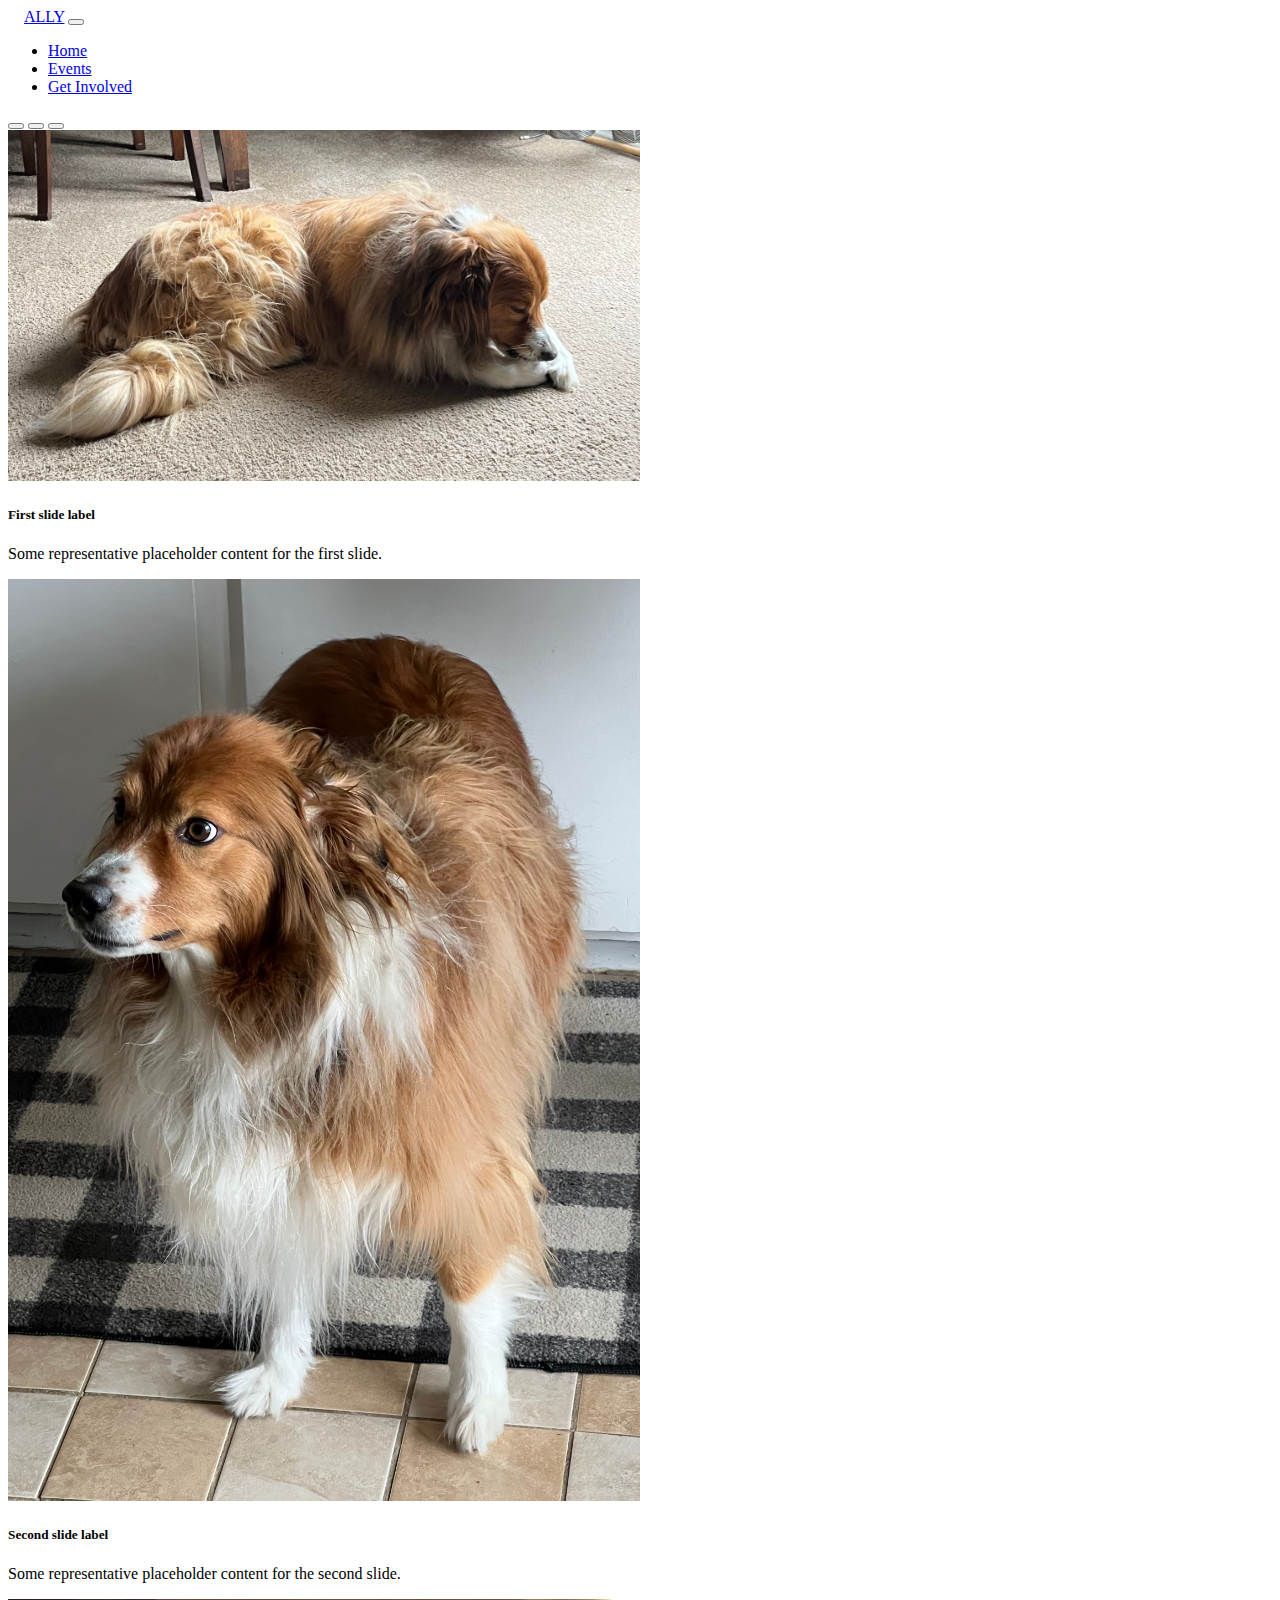
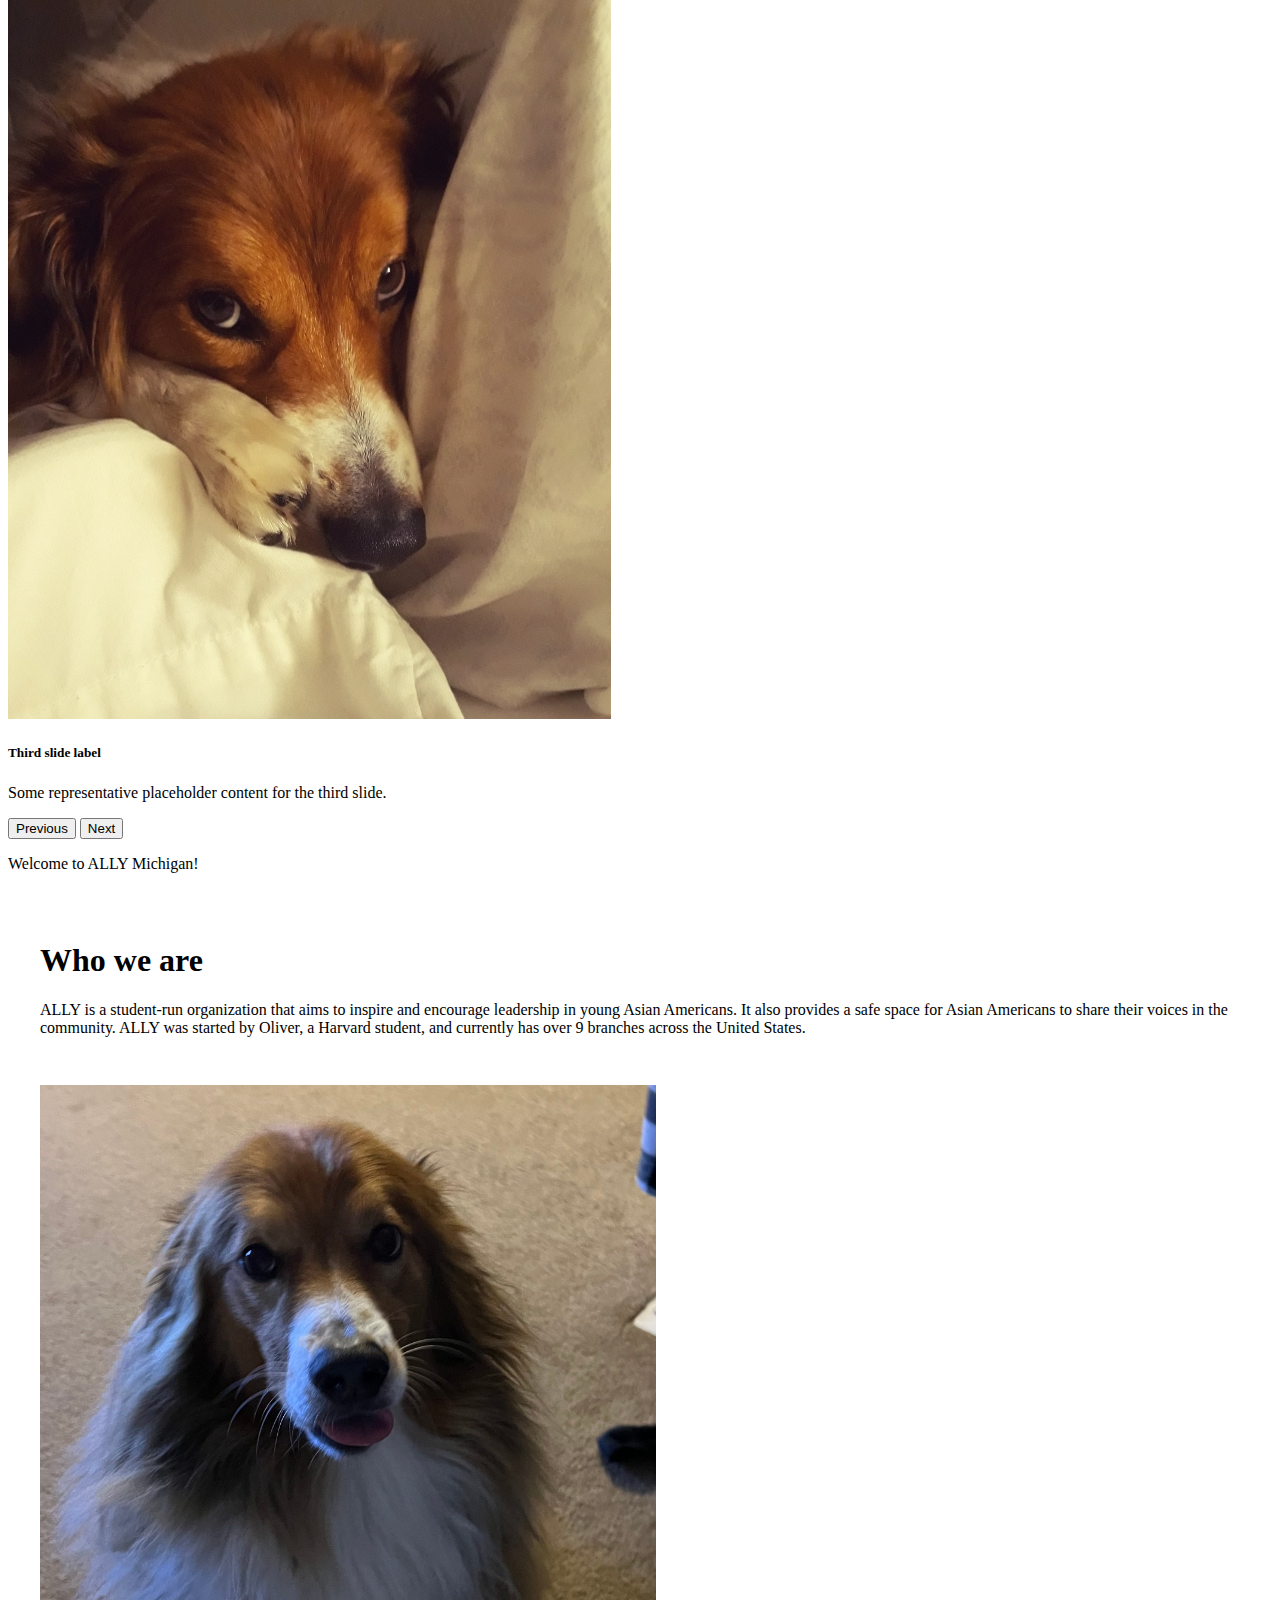
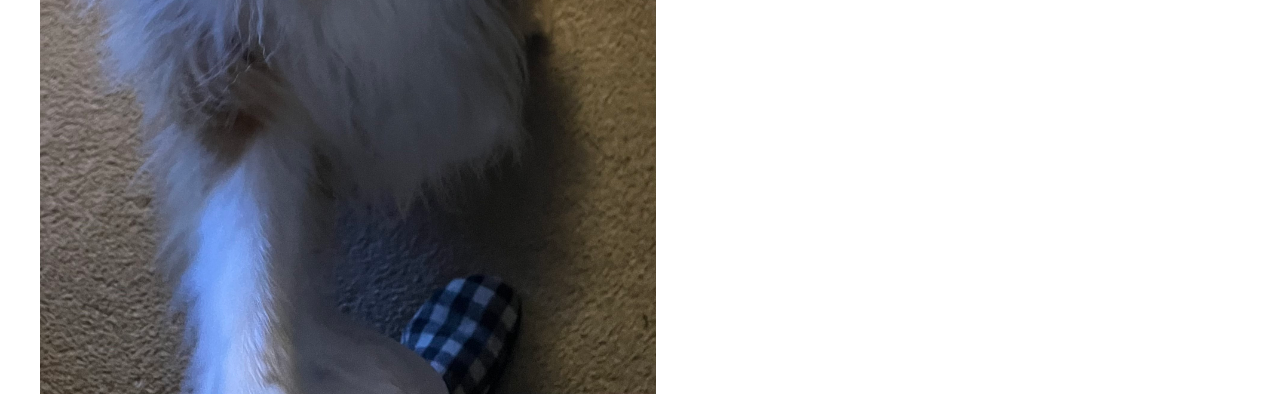
==== index.html @ a62ac3df "Made index template and added dummy pics" ====
<!doctype html>
<html lang="en">
  <head>
    <meta charset="utf-8">
    <meta name="viewport" content="width=device-width, initial-scale=1">
    <title>ALLY Michigan</title>
    <link href="https://cdn.jsdelivr.net/npm/bootstrap@5.3.0-alpha2/dist/css/bootstrap.min.css" rel="stylesheet" integrity="sha384-aFq/bzH65dt+w6FI2ooMVUpc+21e0SRygnTpmBvdBgSdnuTN7QbdgL+OapgHtvPp" crossorigin="anonymous">
    <link rel="stylesheet" type="text/css" href="css/styles.css">
  </head>
  <body>
    <nav class="navbar navbar-expand-lg navbar-dark bg-primary">
        <a class="navbar-brand" href="#">ALLY</a>
        <button class="navbar-toggler" type="button" data-toggle="collapse" data-target="#navbarSupportedContent" aria-controls="navbarSupportedContent" aria-expanded="false" aria-label="Toggle navigation">
          <span class="navbar-toggler-icon"></span>
        </button>
      
        <div class="collapse navbar-collapse" id="navbarSupportedContent">
          <ul class="navbar-nav mr-auto">
            <li class="nav-item active">
              <a class="nav-link" href="index.html">Home</a>
            </li>
            <li class="nav-item">
              <a class="nav-link" href="events.html">Events</a>
            </li>
            <li class="nav-item">
              <a class="nav-link" href="get-involved.html">Get Involved</a>
            </li>
          </ul>
        </div>
      </nav>


      <div id="carouselExampleCaptions" class="carousel slide" data-bs-ride="carousel">
        <div class="carousel-indicators">
          <button type="button" data-bs-target="#carouselExampleCaptions" data-bs-slide-to="0" class="active" aria-current="true" aria-label="Slide 1"></button>
          <button type="button" data-bs-target="#carouselExampleCaptions" data-bs-slide-to="1" aria-label="Slide 2"></button>
          <button type="button" data-bs-target="#carouselExampleCaptions" data-bs-slide-to="2" aria-label="Slide 3"></button>
        </div>
        <div class="carousel-inner bg-dark">
          <div class="carousel-item active text-center">
            <img src="img/homer1.jpg" class="homer" alt="...">
            <div class="carousel-caption d-none d-md-block">
              <h5>First slide label</h5>
              <p>Some representative placeholder content for the first slide.</p>
            </div>
          </div>
          <div class="carousel-item text-center">
            <img src="img/homer2.jpg" class="homer" alt="...">
            <div class="carousel-caption d-none d-md-block">
              <h5>Second slide label</h5>
              <p>Some representative placeholder content for the second slide.</p>
            </div>
          </div>
          <div class="carousel-item text-center">
            <img src="img/homer3.jpg" class="homer" alt="...">
            <div class="carousel-caption d-none d-md-block">
              <h5>Third slide label</h5>
              <p>Some representative placeholder content for the third slide.</p>
            </div>
          </div>
        </div>
        <button class="carousel-control-prev" type="button" data-bs-target="#carouselExampleCaptions" data-bs-slide="prev">
          <span class="carousel-control-prev-icon" aria-hidden="true"></span>
          <span class="visually-hidden">Previous</span>
        </button>
        <button class="carousel-control-next" type="button" data-bs-target="#carouselExampleCaptions" data-bs-slide="next">
          <span class="carousel-control-next-icon" aria-hidden="true"></span>
          <span class="visually-hidden">Next</span>
        </button>
      </div>


      <p class="display-1 text-center">Welcome to ALLY Michigan!</p>
      <div class="row">
        <div class="col">
          <div class="container-fluid">
            <h1>Who we are</h1>
            <p>ALLY is a student-run organization that aims to inspire and encourage leadership in young Asian Americans. It also provides a safe space for Asian Americans to share their voices in the community. ALLY was started by Oliver, a Harvard student, and currently has over 9 branches across the United States.</p>
          </div>
        </div>
        <div class="col container-fluid">
          <img class="homer" src="img/homer4.jpg">
        </div>
      </div>
      
    <script src="https://cdn.jsdelivr.net/npm/bootstrap@5.3.0-alpha2/dist/js/bootstrap.bundle.min.js" integrity="sha384-qKXV1j0HvMUeCBQ+QVp7JcfGl760yU08IQ+GpUo5hlbpg51QRiuqHAJz8+BrxE/N" crossorigin="anonymous"></script>
  </body>
</html>
---- css/styles.css ----
.navbar-brand {
    padding-left: 1rem;
}

.homer {
    max-width: 50%;
    max-height: 25%;
}



.container-fluid {
    padding-left: 2rem;
    padding-top: 2rem;
}
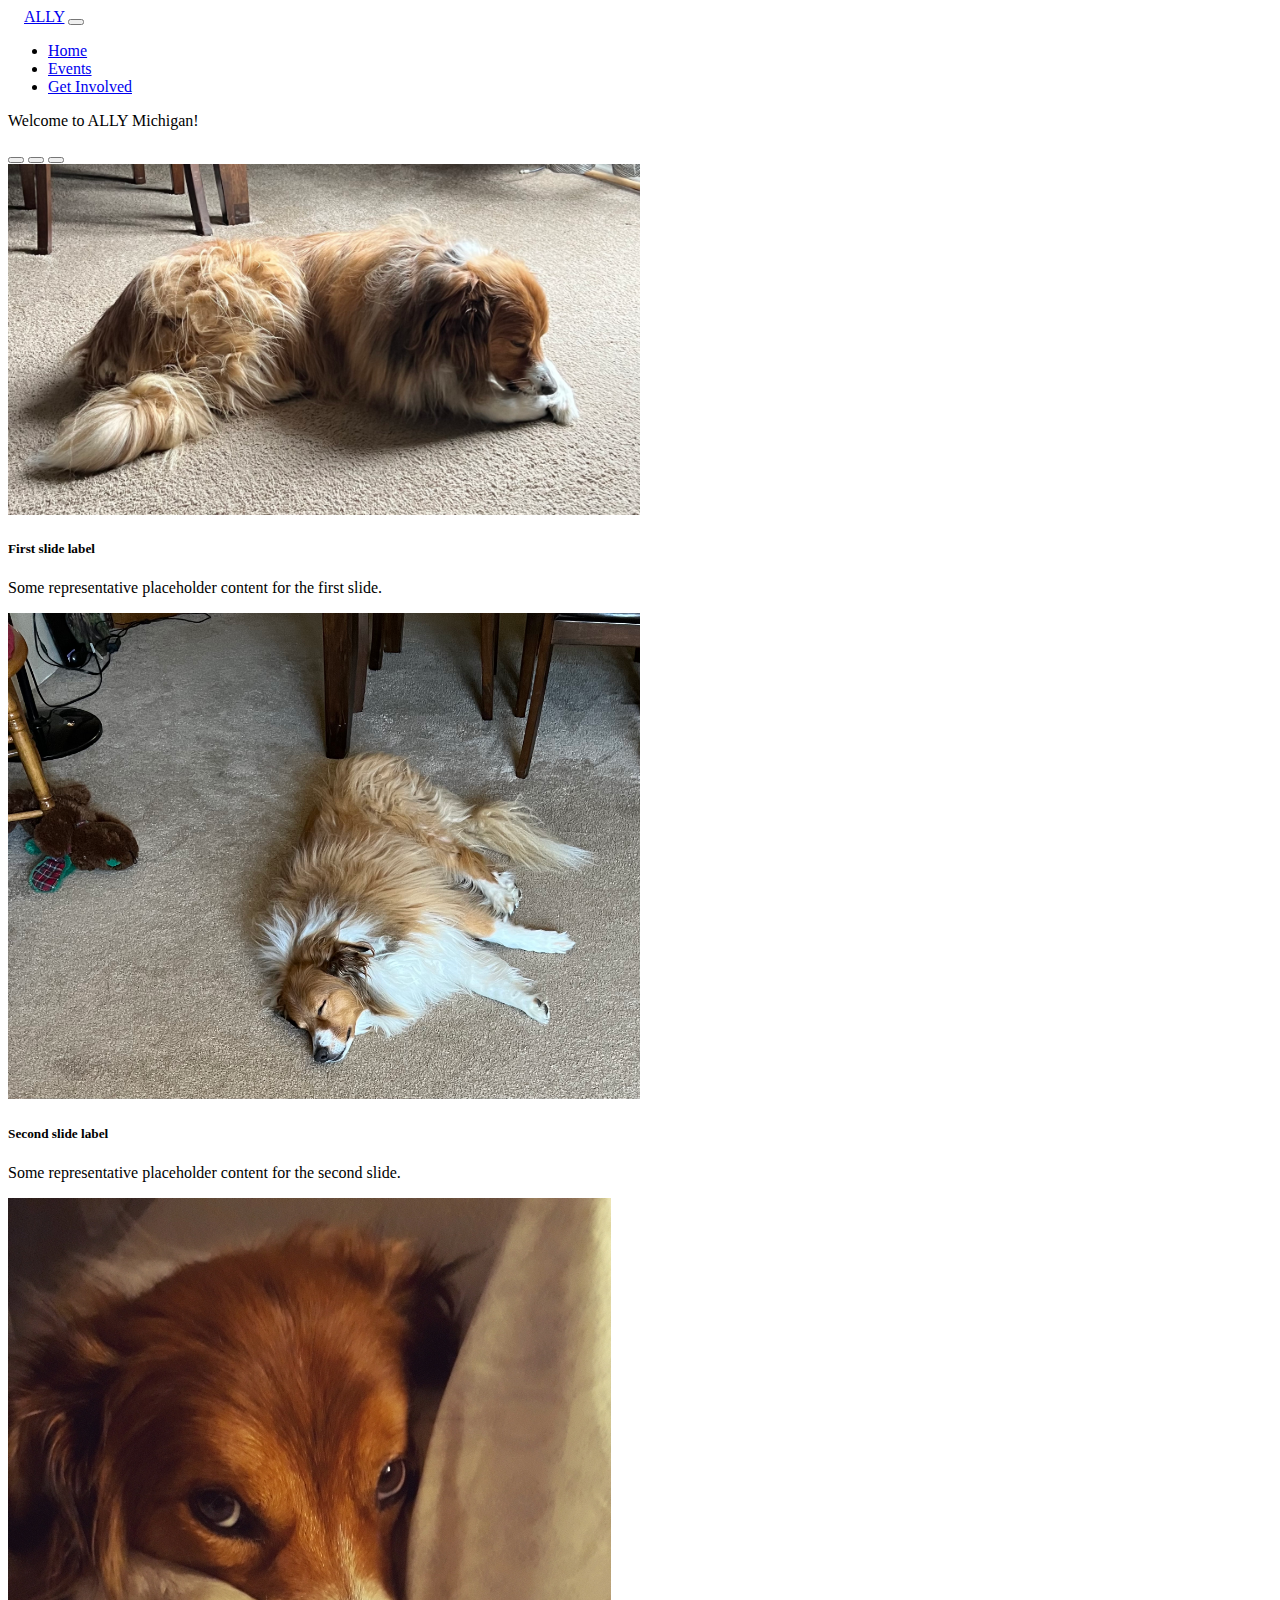
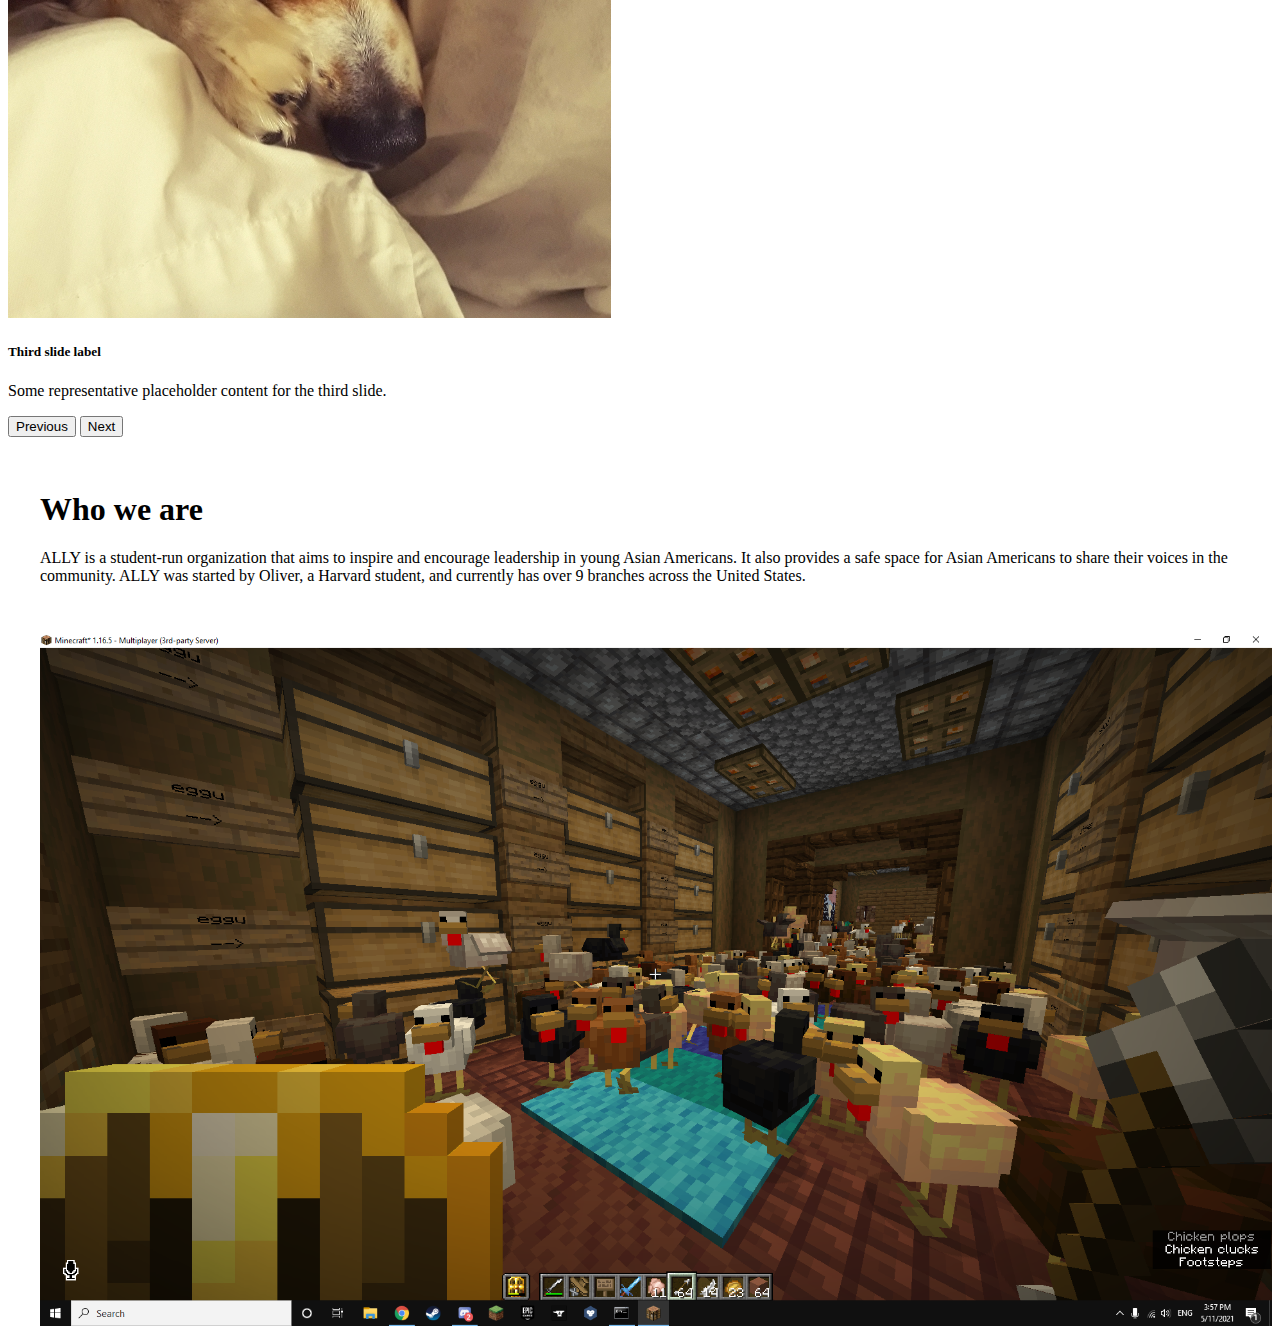
==== commit 37a78683: "Made basic template for getting involved & events" ====
--- a/index.html
+++ b/index.html
@@ -3,7 +3,7 @@
   <head>
     <meta charset="utf-8">
     <meta name="viewport" content="width=device-width, initial-scale=1">
-    <title>ALLY Michigan</title>
+    <title>ALLY Michigan - Home</title>
     <link href="https://cdn.jsdelivr.net/npm/bootstrap@5.3.0-alpha2/dist/css/bootstrap.min.css" rel="stylesheet" integrity="sha384-aFq/bzH65dt+w6FI2ooMVUpc+21e0SRygnTpmBvdBgSdnuTN7QbdgL+OapgHtvPp" crossorigin="anonymous">
     <link rel="stylesheet" type="text/css" href="css/styles.css">
   </head>
@@ -28,13 +28,14 @@
           </ul>
         </div>
       </nav>
-
-
-      <div id="carouselExampleCaptions" class="carousel slide" data-bs-ride="carousel">
+      
+      <p class="display-1 text-center text-white bg-dark">Welcome to ALLY Michigan!</p>
+      
+      <div id="ally-carousel" class="carousel slide" data-bs-ride="carousel">
         <div class="carousel-indicators">
-          <button type="button" data-bs-target="#carouselExampleCaptions" data-bs-slide-to="0" class="active" aria-current="true" aria-label="Slide 1"></button>
-          <button type="button" data-bs-target="#carouselExampleCaptions" data-bs-slide-to="1" aria-label="Slide 2"></button>
-          <button type="button" data-bs-target="#carouselExampleCaptions" data-bs-slide-to="2" aria-label="Slide 3"></button>
+          <button type="button" data-bs-target="#ally-carousel" data-bs-slide-to="0" class="active" aria-current="true" aria-label="Slide 1"></button>
+          <button type="button" data-bs-target="#ally-carousel" data-bs-slide-to="1" aria-label="Slide 2"></button>
+          <button type="button" data-bs-target="#ally-carousel" data-bs-slide-to="2" aria-label="Slide 3"></button>
         </div>
         <div class="carousel-inner bg-dark">
           <div class="carousel-item active text-center">
@@ -59,18 +60,17 @@
             </div>
           </div>
         </div>
-        <button class="carousel-control-prev" type="button" data-bs-target="#carouselExampleCaptions" data-bs-slide="prev">
+        <button class="carousel-control-prev" type="button" data-bs-target="#ally-carousel" data-bs-slide="prev">
           <span class="carousel-control-prev-icon" aria-hidden="true"></span>
           <span class="visually-hidden">Previous</span>
         </button>
-        <button class="carousel-control-next" type="button" data-bs-target="#carouselExampleCaptions" data-bs-slide="next">
+        <button class="carousel-control-next" type="button" data-bs-target="#ally-carousel" data-bs-slide="next">
           <span class="carousel-control-next-icon" aria-hidden="true"></span>
           <span class="visually-hidden">Next</span>
         </button>
       </div>
 
 
-      <p class="display-1 text-center">Welcome to ALLY Michigan!</p>
       <div class="row">
         <div class="col">
           <div class="container-fluid">
@@ -79,7 +79,7 @@
           </div>
         </div>
         <div class="col container-fluid">
-          <img class="homer" src="img/homer4.jpg">
+          <img class="chicken" src="img/mcchicken.png">
         </div>
       </div>
       
--- a/css/styles.css
+++ b/css/styles.css
@@ -7,7 +7,22 @@
     max-height: 25%;
 }
 
+.display-1 {
+    margin-bottom: 0rem;
+    padding-bottom: 1rem;
+}
 
+.carousel {
+    margin-top: 0rem;
+}
+
+.carousel-inner {
+    max-height: 40%;
+}
+
+.chicken {
+    max-width: 100%;
+}
 
 .container-fluid {
     padding-left: 2rem;
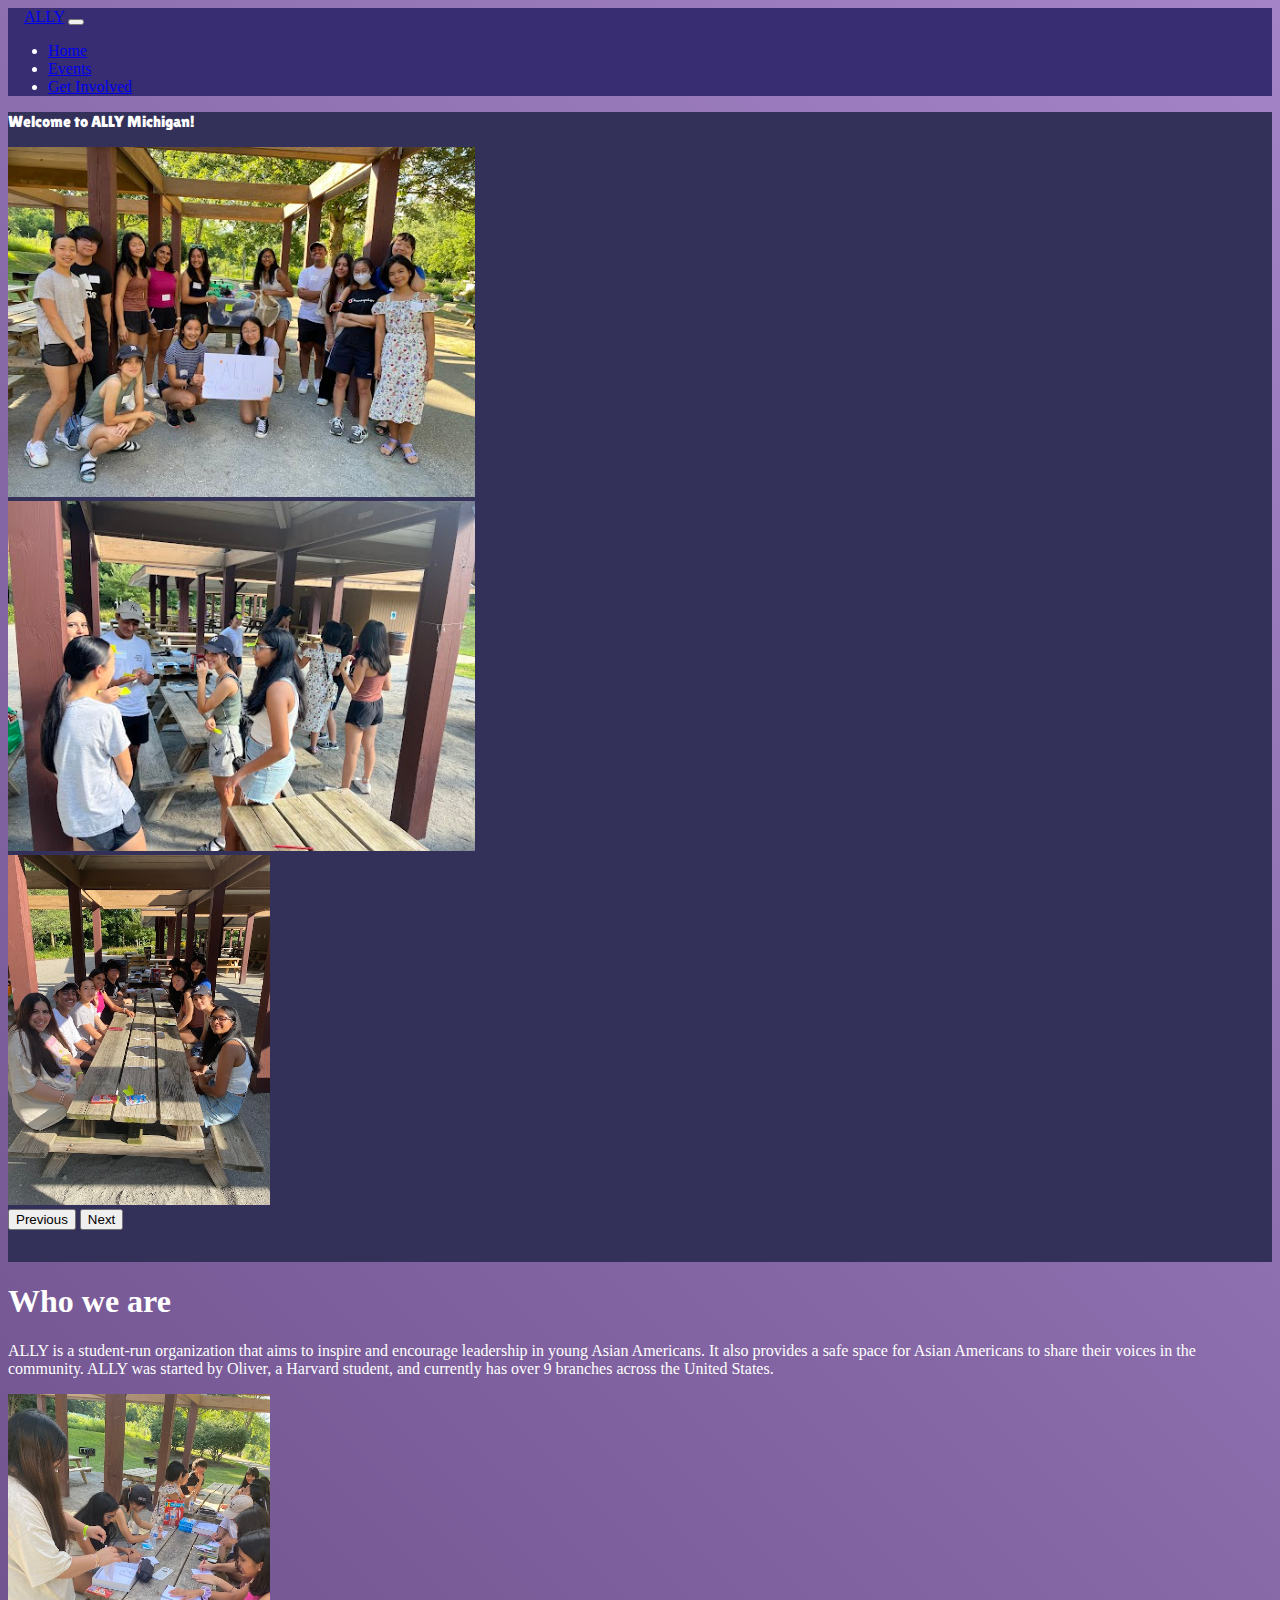
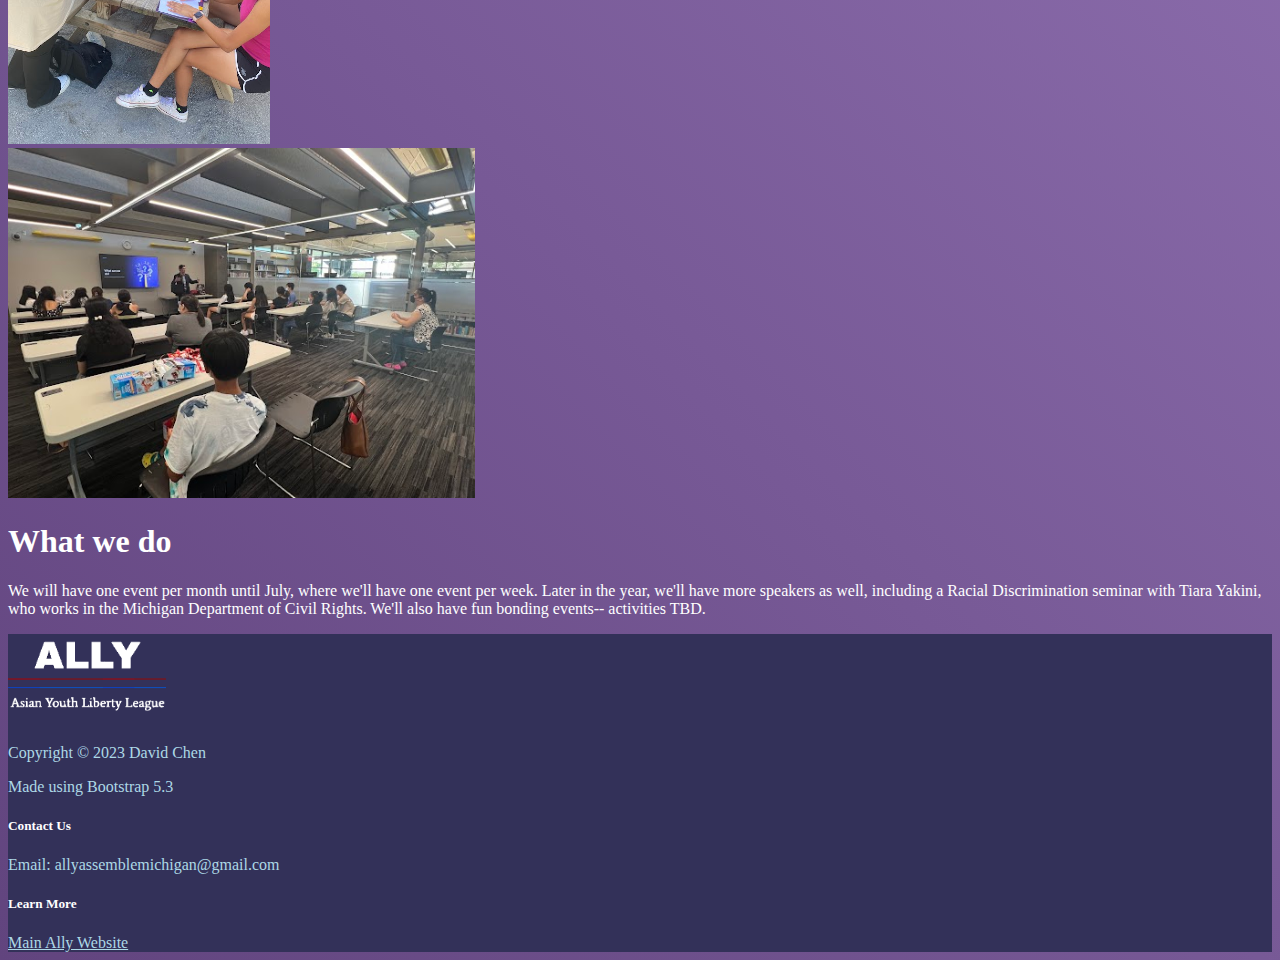
==== commit c7f7f7b8: "semi-finalized website" ====
--- a/index.html
+++ b/index.html
@@ -3,17 +3,23 @@
   <head>
     <meta charset="utf-8">
     <meta name="viewport" content="width=device-width, initial-scale=1">
+    <link rel="icon" type="image/x-icon" href="img/ally.png">
     <title>ALLY Michigan - Home</title>
     <link href="https://cdn.jsdelivr.net/npm/bootstrap@5.3.0-alpha2/dist/css/bootstrap.min.css" rel="stylesheet" integrity="sha384-aFq/bzH65dt+w6FI2ooMVUpc+21e0SRygnTpmBvdBgSdnuTN7QbdgL+OapgHtvPp" crossorigin="anonymous">
     <link rel="stylesheet" type="text/css" href="css/styles.css">
+    <link rel="preconnect" href="https://fonts.googleapis.com">
+    <link rel="preconnect" href="https://fonts.gstatic.com" crossorigin>
+    <link href="https://fonts.googleapis.com/css2?family=Lilita+One&display=swap" rel="stylesheet">
   </head>
   <body>
-    <nav class="navbar navbar-expand-lg navbar-dark bg-primary">
-        <a class="navbar-brand" href="#">ALLY</a>
+    <div class="container-fluid">
+
+      <nav class="navbar navbar-expand-lg navbar-dark">
+        <a class="navbar-brand" href="index.html">ALLY</a>
         <button class="navbar-toggler" type="button" data-toggle="collapse" data-target="#navbarSupportedContent" aria-controls="navbarSupportedContent" aria-expanded="false" aria-label="Toggle navigation">
           <span class="navbar-toggler-icon"></span>
         </button>
-      
+        
         <div class="collapse navbar-collapse" id="navbarSupportedContent">
           <ul class="navbar-nav mr-auto">
             <li class="nav-item active">
@@ -22,67 +28,80 @@
             <li class="nav-item">
               <a class="nav-link" href="events.html">Events</a>
             </li>
-            <li class="nav-item">
-              <a class="nav-link" href="get-involved.html">Get Involved</a>
-            </li>
-          </ul>
+              <li class="nav-item">
+                <a class="nav-link" href="get-involved.html">Get Involved</a>
+              </li>
+            </ul>
+          </div>
+        </nav>
+        
+        <div class="carousel-title">
+          <p class="display-1 text-center text-white">Welcome to ALLY Michigan!</p>
+          
+          <div id="ally-carousel" class="carousel slide" data-bs-ride="carousel">
+            <div class="carousel-inner">
+              <div class="carousel-item active text-center">
+                <img src="img/outside2.jpg" class="image" alt="...">
+              </div>
+              <div class="carousel-item text-center">
+                <img src="img/outside1.jpg" class="image" alt="...">
+              </div>
+              <div class="carousel-item text-center">
+                <img src="img/outside4.jpg" class="image" alt="...">
+              </div>
+            </div>
+            <button class="carousel-control-prev" type="button" data-bs-target="#ally-carousel" data-bs-slide="prev">
+              <span class="carousel-control-prev-icon" aria-hidden="true"></span>
+              <span class="visually-hidden">Previous</span>
+            </button>
+            <button class="carousel-control-next" type="button" data-bs-target="#ally-carousel" data-bs-slide="next">
+              <span class="carousel-control-next-icon" aria-hidden="true"></span>
+              <span class="visually-hidden">Next</span>
+            </button>
+          </div>
+          
         </div>
-      </nav>
-      
-      <p class="display-1 text-center text-white bg-dark">Welcome to ALLY Michigan!</p>
-      
-      <div id="ally-carousel" class="carousel slide" data-bs-ride="carousel">
-        <div class="carousel-indicators">
-          <button type="button" data-bs-target="#ally-carousel" data-bs-slide-to="0" class="active" aria-current="true" aria-label="Slide 1"></button>
-          <button type="button" data-bs-target="#ally-carousel" data-bs-slide-to="1" aria-label="Slide 2"></button>
-          <button type="button" data-bs-target="#ally-carousel" data-bs-slide-to="2" aria-label="Slide 3"></button>
+  
+  
+        <div class="row py-4 align-items-center">
+          <div class="col-md-6">
+              <h1>Who we are</h1>
+              <p>ALLY is a student-run organization that aims to inspire and encourage leadership in young Asian Americans. It also provides a safe space for Asian Americans to share their voices in the community. ALLY was started by Oliver, a Harvard student, and currently has over 9 branches across the United States.</p>
+          </div>
+          <div class="col-md-6">
+            <img class="image img-fluid float-end" src="img/outside3.jpg">
+          </div>
         </div>
-        <div class="carousel-inner bg-dark">
-          <div class="carousel-item active text-center">
-            <img src="img/homer1.jpg" class="homer" alt="...">
-            <div class="carousel-caption d-none d-md-block">
-              <h5>First slide label</h5>
-              <p>Some representative placeholder content for the first slide.</p>
+  
+        <div class="row py-4 align-items-center">
+          <div class="col-md-6">
+            <img class="image" src="img/presentation1.jpg">
+          </div>
+          <div class="col-md-6">
+              <h1>What we do</h1>
+              <p>We will have one event per month until July, where we'll have one event per week. Later in the year, we'll have more speakers as well, including a Racial Discrimination seminar with Tiara Yakini, who works in the Michigan Department of Civil Rights. We'll also have fun bonding events-- activities TBD.</p>
+          </div>
+        </div>
+        <footer class="bd-footer py-4 py-md-5 mt-5">
+          <div class="py-4 py-md-5 px-4 px-md-3">
+            <div class="row">
+              <div class="col">
+                <img src="img/whitebigally.png" style="max-height: 10vh;">
+                <p style="margin-bottom: 0rem;">Copyright &copy; 2023 David Chen</p>
+                <p>Made using Bootstrap 5.3</p>
+              </div>
+              <div class="col">
+                <h5>Contact Us</h5>
+                <p>Email: allyassemblemichigan@gmail.com</p>
+              </div>
+              <div class="col">
+                <h5>Learn More</h5>
+                <a href="https://www.allyassemble.org/">Main Ally Website</a>
+              </div>
             </div>
           </div>
-          <div class="carousel-item text-center">
-            <img src="img/homer2.jpg" class="homer" alt="...">
-            <div class="carousel-caption d-none d-md-block">
-              <h5>Second slide label</h5>
-              <p>Some representative placeholder content for the second slide.</p>
-            </div>
-          </div>
-          <div class="carousel-item text-center">
-            <img src="img/homer3.jpg" class="homer" alt="...">
-            <div class="carousel-caption d-none d-md-block">
-              <h5>Third slide label</h5>
-              <p>Some representative placeholder content for the third slide.</p>
-            </div>
-          </div>
-        </div>
-        <button class="carousel-control-prev" type="button" data-bs-target="#ally-carousel" data-bs-slide="prev">
-          <span class="carousel-control-prev-icon" aria-hidden="true"></span>
-          <span class="visually-hidden">Previous</span>
-        </button>
-        <button class="carousel-control-next" type="button" data-bs-target="#ally-carousel" data-bs-slide="next">
-          <span class="carousel-control-next-icon" aria-hidden="true"></span>
-          <span class="visually-hidden">Next</span>
-        </button>
-      </div>
-
-
-      <div class="row">
-        <div class="col">
-          <div class="container-fluid">
-            <h1>Who we are</h1>
-            <p>ALLY is a student-run organization that aims to inspire and encourage leadership in young Asian Americans. It also provides a safe space for Asian Americans to share their voices in the community. ALLY was started by Oliver, a Harvard student, and currently has over 9 branches across the United States.</p>
-          </div>
-        </div>
-        <div class="col container-fluid">
-          <img class="chicken" src="img/mcchicken.png">
-        </div>
-      </div>
-      
-    <script src="https://cdn.jsdelivr.net/npm/bootstrap@5.3.0-alpha2/dist/js/bootstrap.bundle.min.js" integrity="sha384-qKXV1j0HvMUeCBQ+QVp7JcfGl760yU08IQ+GpUo5hlbpg51QRiuqHAJz8+BrxE/N" crossorigin="anonymous"></script>
+        </footer>
+      <script src="https://cdn.jsdelivr.net/npm/bootstrap@5.3.0-alpha2/dist/js/bootstrap.bundle.min.js" integrity="sha384-qKXV1j0HvMUeCBQ+QVp7JcfGl760yU08IQ+GpUo5hlbpg51QRiuqHAJz8+BrxE/N" crossorigin="anonymous"></script>
+    </div>
   </body>
 </html>--- a/css/styles.css
+++ b/css/styles.css
@@ -2,29 +2,74 @@
     padding-left: 1rem;
 }
 
-.homer {
-    max-width: 50%;
-    max-height: 25%;
+.row {
+    margin-left: 0;
+    margin-right: 0;
 }
 
 .display-1 {
-    margin-bottom: 0rem;
+    margin-bottom: 0;
     padding-bottom: 1rem;
 }
 
 .carousel {
-    margin-top: 0rem;
+    margin-top: 0;
+    padding-bottom: 2rem;
 }
 
-.carousel-inner {
-    max-height: 40%;
+.navbar {
+    background: #382d72;
 }
 
-.chicken {
-    max-width: 100%;
+body {
+    background: linear-gradient(45deg, #61447e, #a484c7);
+    color: white;
+}
+
+.carousel-title, footer {
+    background-color: #333159;
+}
+
+
+.grid {
+    min-height: 40vh;
+}
+
+.image {
+    max-height: 350px;
+    padding-right: 1rem;
+}
+
+footer p, footer a {
+    color:lightblue;
+}
+
+table {
+    background: none;
+}
+
+th {
+    color: white;
+}
+
+td {
+    color: white;
+}
+
+.btn {
+    background-color: #333159;
+    color:white;
+}
+.btn:hover, btn:focus {
+    background-color: #61447e;
+    color:white;
+}
+
+.display-1 {
+    font-family: 'Lilita One', cursive;
 }
 
 .container-fluid {
-    padding-left: 2rem;
-    padding-top: 2rem;
+    padding-left: 0;
+    padding-right: 0;
 }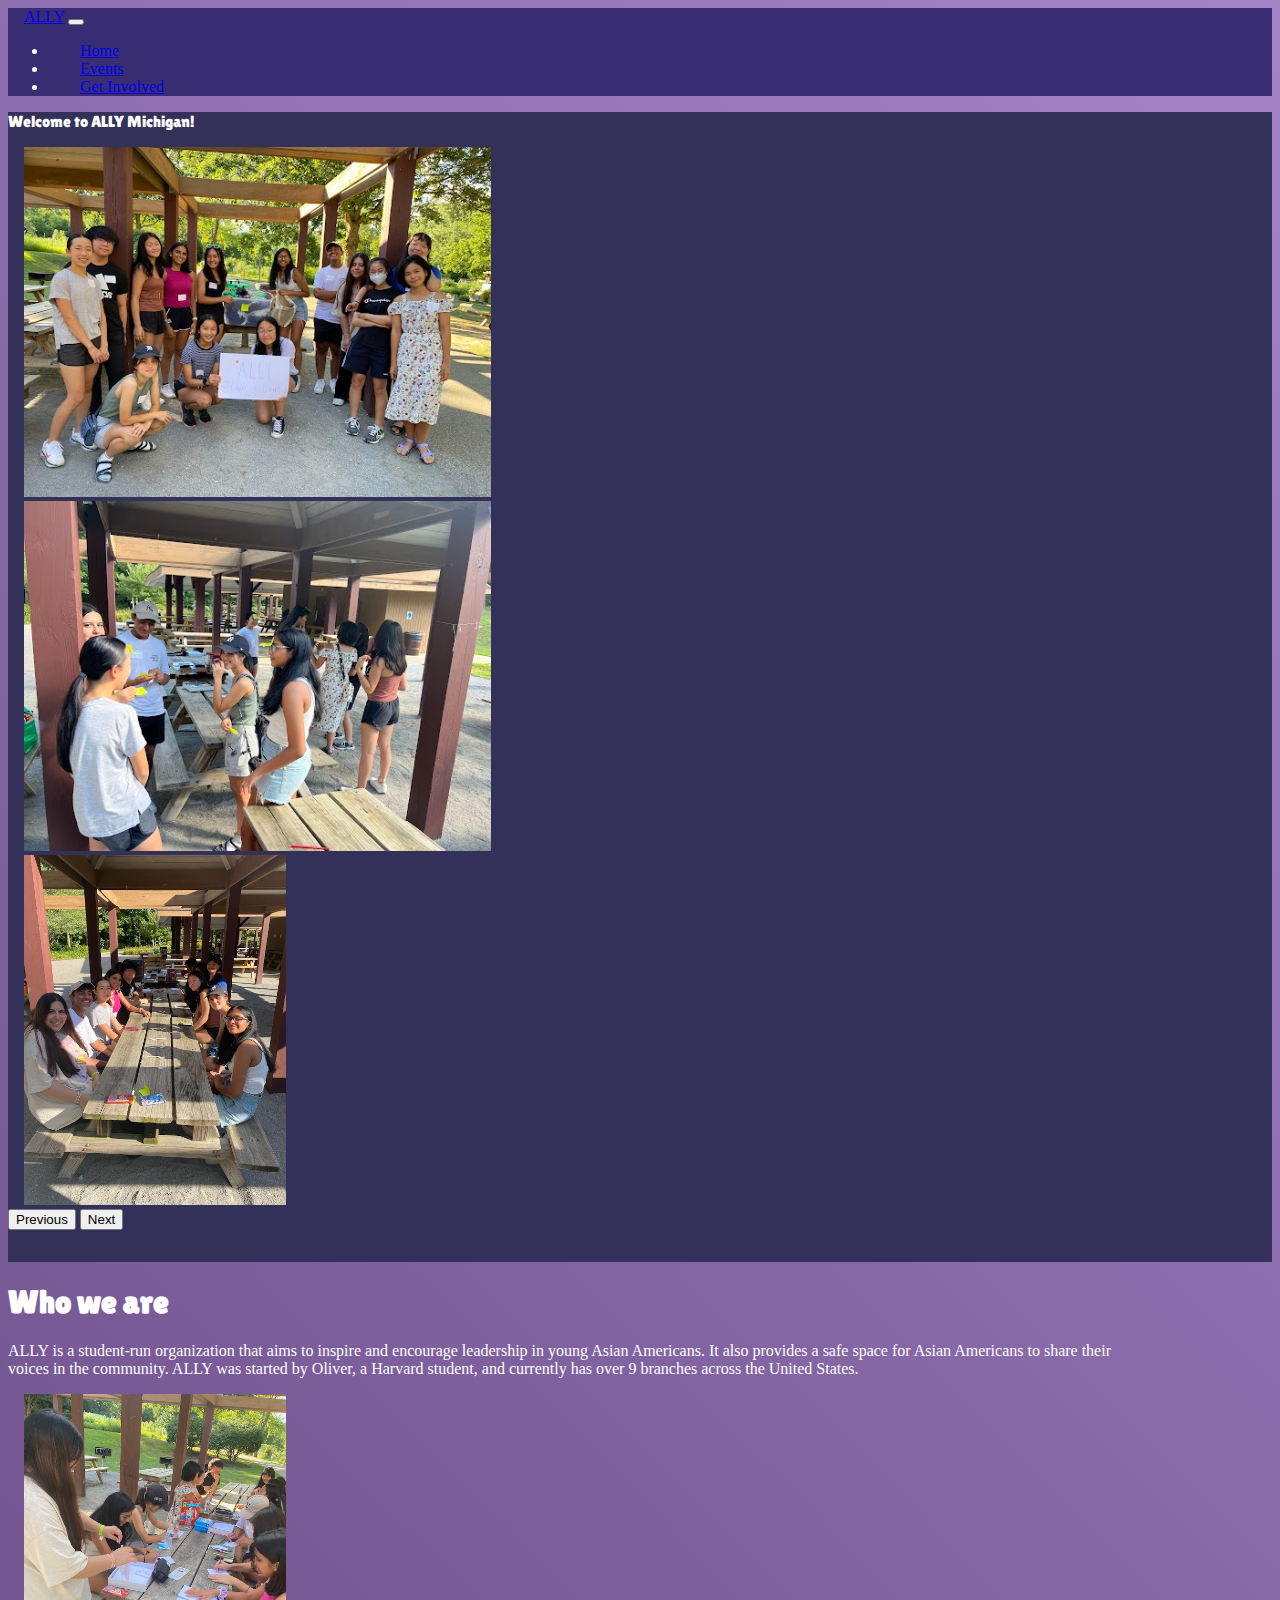
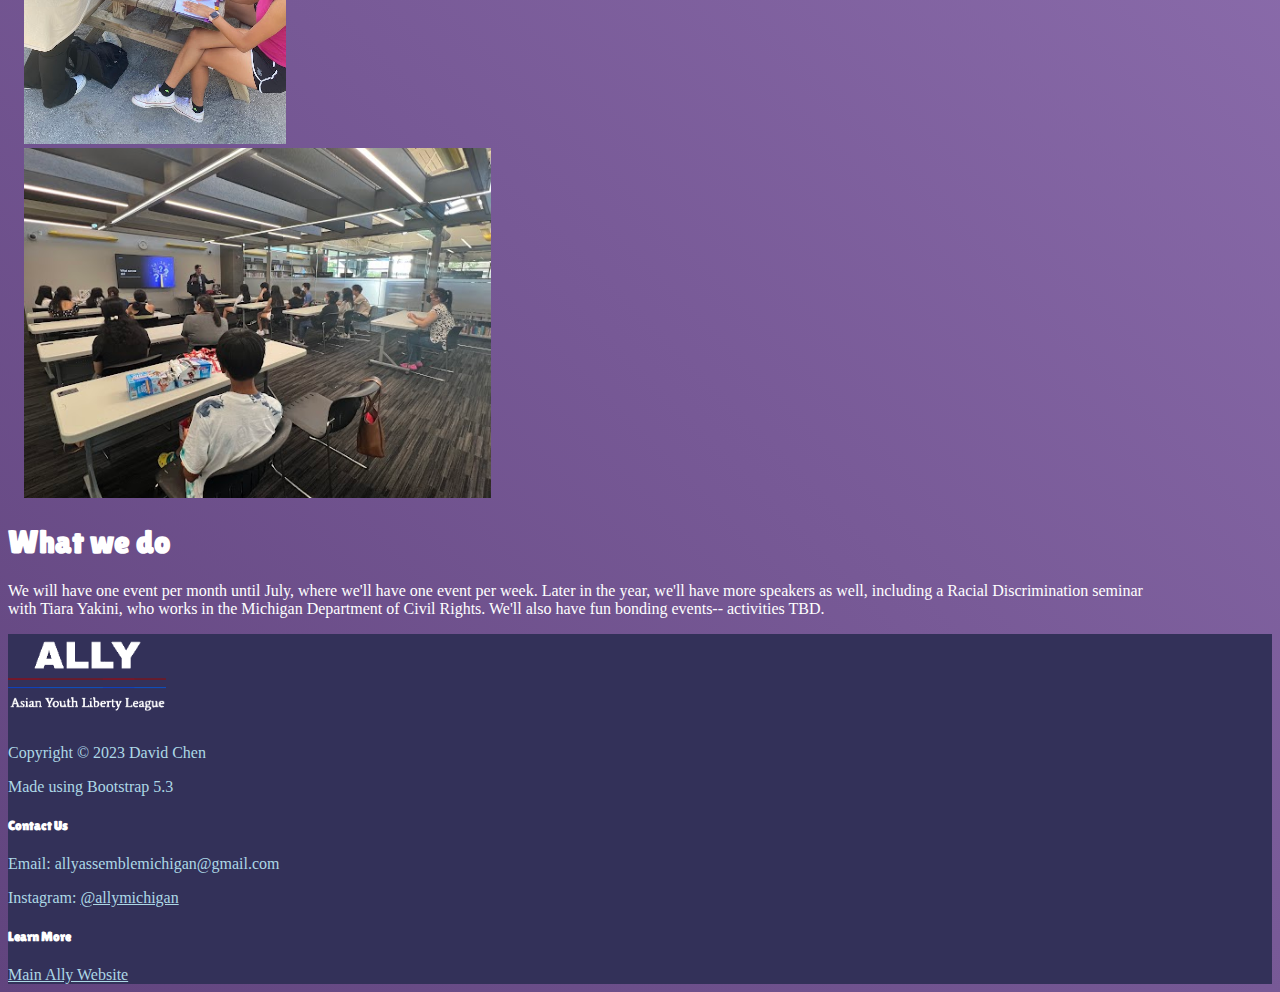
==== commit 31413b89: "Changed Spacing" ====
--- a/index.html
+++ b/index.html
@@ -16,7 +16,7 @@
 
       <nav class="navbar navbar-expand-lg navbar-dark">
         <a class="navbar-brand" href="index.html">ALLY</a>
-        <button class="navbar-toggler" type="button" data-toggle="collapse" data-target="#navbarSupportedContent" aria-controls="navbarSupportedContent" aria-expanded="false" aria-label="Toggle navigation">
+        <button class="navbar-toggler" type="button" data-bs-toggle="collapse" data-bs-target="#navbarSupportedContent" aria-controls="navbarSupportedContent" aria-expanded="false" aria-label="Toggle navigation">
           <span class="navbar-toggler-icon"></span>
         </button>
         
@@ -62,39 +62,46 @@
           
         </div>
   
-  
-        <div class="row py-4 align-items-center">
-          <div class="col-md-6">
-              <h1>Who we are</h1>
-              <p>ALLY is a student-run organization that aims to inspire and encourage leadership in young Asian Americans. It also provides a safe space for Asian Americans to share their voices in the community. ALLY was started by Oliver, a Harvard student, and currently has over 9 branches across the United States.</p>
+        <div class="px-2">
+
+          <div class="row py-4 align-items-center">
+            <div class="col-md-8 d-flex align-content-center justify-content-center">
+              <div style="width:90%">
+                <h1>Who we are</h1>
+                <p>ALLY is a student-run organization that aims to inspire and encourage leadership in young Asian Americans. It also provides a safe space for Asian Americans to share their voices in the community. ALLY was started by Oliver, a Harvard student, and currently has over 9 branches across the United States.</p>
+              </div>
+            </div>
+            <div class="col-md-4">
+              <img class="image img-fluid float-end" src="img/outside3.jpg">
+            </div>
           </div>
-          <div class="col-md-6">
-            <img class="image img-fluid float-end" src="img/outside3.jpg">
-          </div>
-        </div>
-  
-        <div class="row py-4 align-items-center">
-          <div class="col-md-6">
-            <img class="image" src="img/presentation1.jpg">
-          </div>
-          <div class="col-md-6">
-              <h1>What we do</h1>
-              <p>We will have one event per month until July, where we'll have one event per week. Later in the year, we'll have more speakers as well, including a Racial Discrimination seminar with Tiara Yakini, who works in the Michigan Department of Civil Rights. We'll also have fun bonding events-- activities TBD.</p>
+    
+          <div class="row py-4 align-items-center">
+            <div class="col-md-4">
+              <img class="image" src="img/presentation1.jpg">
+            </div>
+            <div class="col-md-8 d-flex align-content-center justify-content-center">
+              <div style="width:90%">
+                <h1>What we do</h1>
+                <p>We will have one event per month until July, where we'll have one event per week. Later in the year, we'll have more speakers as well, including a Racial Discrimination seminar with Tiara Yakini, who works in the Michigan Department of Civil Rights. We'll also have fun bonding events-- activities TBD.</p>
+              </div>
+            </div>
           </div>
         </div>
         <footer class="bd-footer py-4 py-md-5 mt-5">
           <div class="py-4 py-md-5 px-4 px-md-3">
-            <div class="row">
-              <div class="col">
+            <div class="row align-items-center">
+              <div class="col text-center">
                 <img src="img/whitebigally.png" style="max-height: 10vh;">
-                <p style="margin-bottom: 0rem;">Copyright &copy; 2023 David Chen</p>
+                <p class="mb-0">Copyright &copy; 2023 David Chen</p>
                 <p>Made using Bootstrap 5.3</p>
               </div>
-              <div class="col">
+              <div class="col text-center">
                 <h5>Contact Us</h5>
-                <p>Email: allyassemblemichigan@gmail.com</p>
+                <p class="mb-0">Email: allyassemblemichigan@gmail.com</p>
+                <p>Instagram: <a href="https://instagram.com/allymichigan?igshid=YmMyMTA2M2Y=">@allymichigan</a></p>
               </div>
-              <div class="col">
+              <div class="col text-center">
                 <h5>Learn More</h5>
                 <a href="https://www.allyassemble.org/">Main Ally Website</a>
               </div>
--- a/css/styles.css
+++ b/css/styles.css
@@ -5,6 +5,10 @@
 .row {
     margin-left: 0;
     margin-right: 0;
+}
+
+.nav-link {
+    padding-left:2rem;
 }
 
 .display-1 {
@@ -38,6 +42,8 @@
 .image {
     max-height: 350px;
     padding-right: 1rem;
+    padding-left: 1rem;
+    max-width: 90vw;
 }
 
 footer p, footer a {
@@ -65,11 +71,15 @@
     color:white;
 }
 
-.display-1 {
+.display-1, h1, h5 {
     font-family: 'Lilita One', cursive;
 }
 
 .container-fluid {
     padding-left: 0;
     padding-right: 0;
+}
+
+img {
+    max-width: 100vh;
 }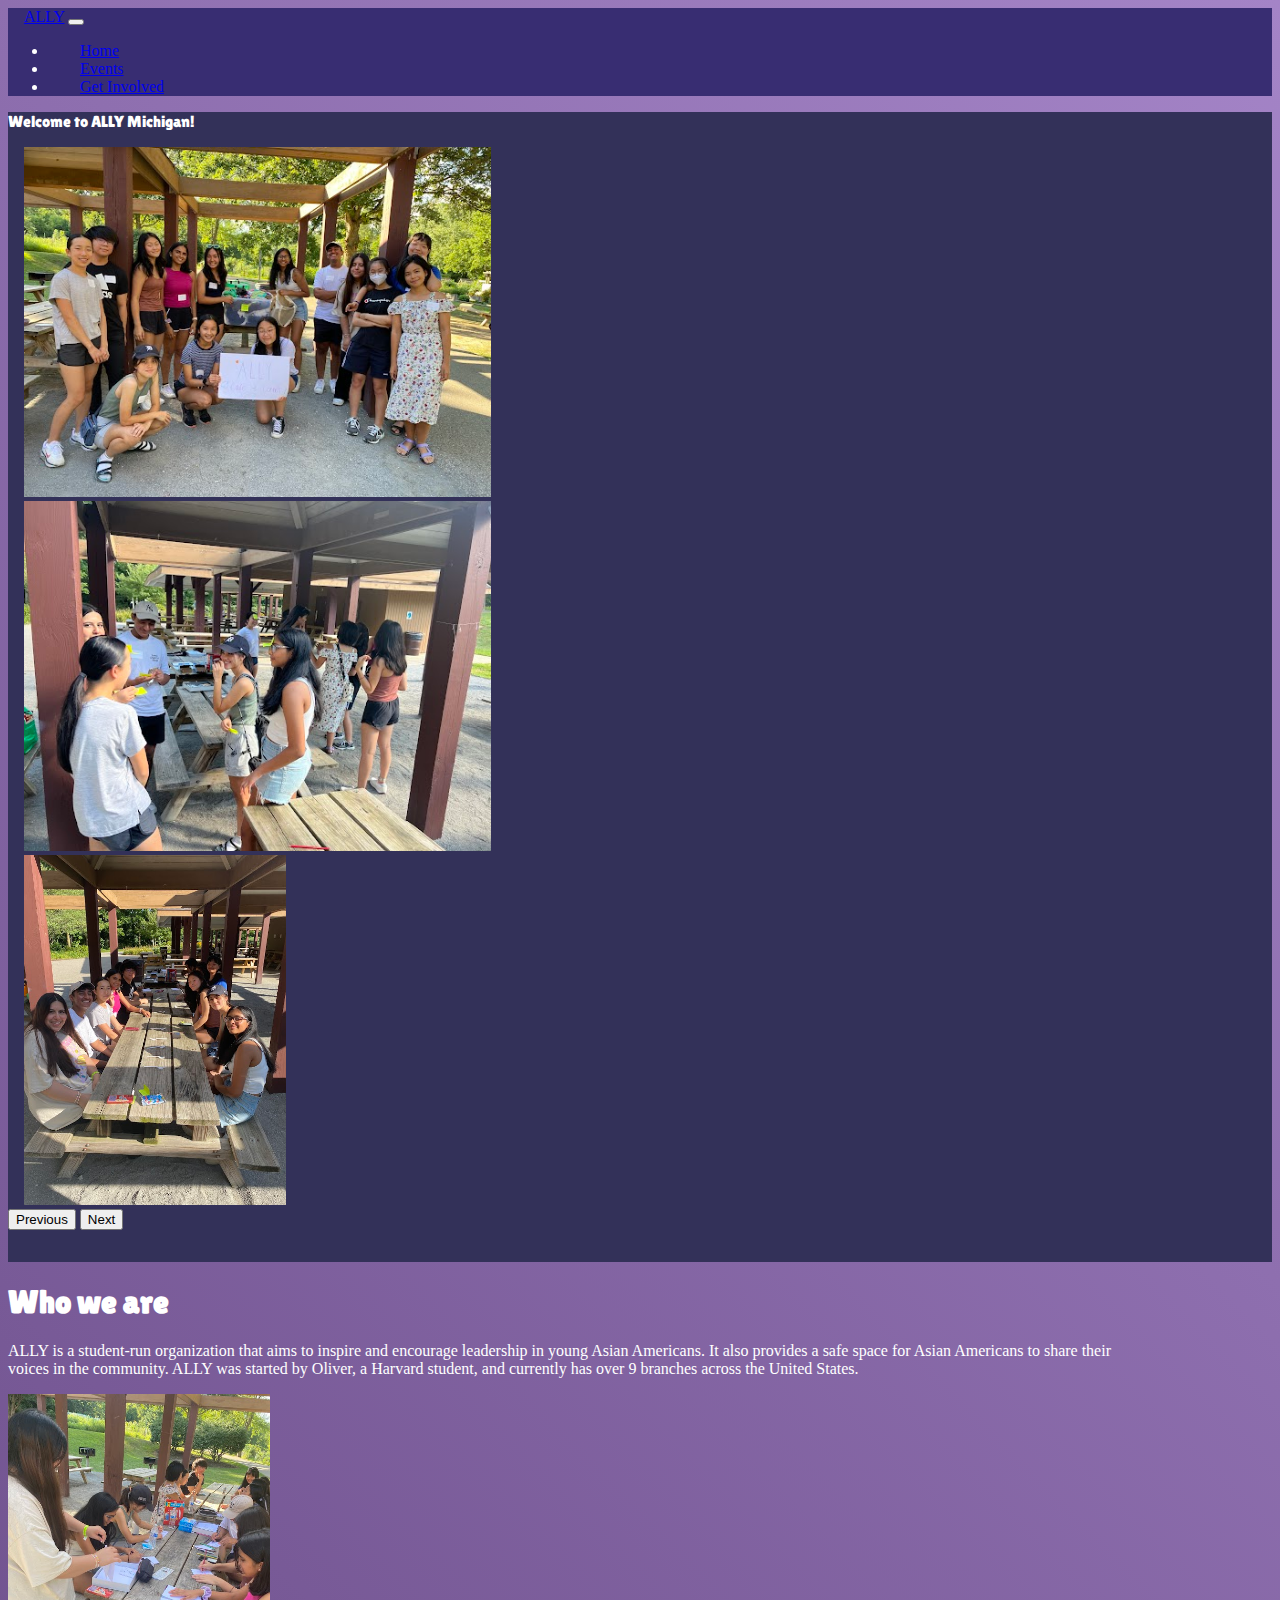
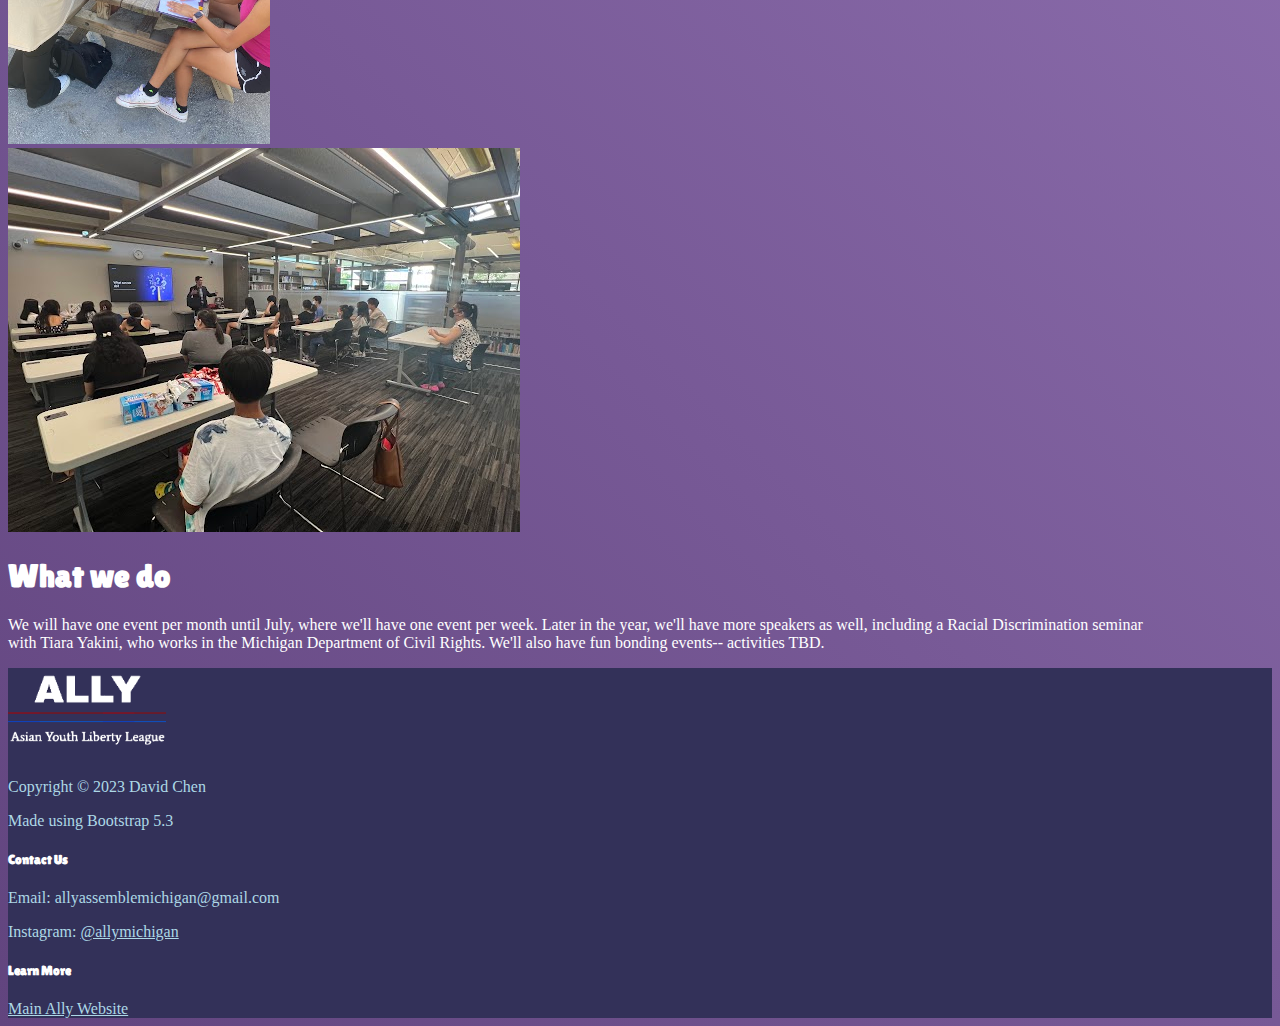
==== commit 72b3239c: "Fixed image layering bug and added alt text" ====
--- a/index.html
+++ b/index.html
@@ -41,13 +41,13 @@
           <div id="ally-carousel" class="carousel slide" data-bs-ride="carousel">
             <div class="carousel-inner">
               <div class="carousel-item active text-center">
-                <img src="img/outside2.jpg" class="image" alt="...">
+                <img src="img/outside2.jpg" class="carousel-image" alt="ALLY Michigan 2022 team holding up ALLY Sign">
               </div>
               <div class="carousel-item text-center">
-                <img src="img/outside1.jpg" class="image" alt="...">
+                <img src="img/outside1.jpg" class="carousel-image" alt="ALLY Michigan 2022 team chatting around picnic tables">
               </div>
               <div class="carousel-item text-center">
-                <img src="img/outside4.jpg" class="image" alt="...">
+                <img src="img/outside4.jpg" class="carousel-image" alt="ALLY Michigan 2022 team playing spoons (card game)">
               </div>
             </div>
             <button class="carousel-control-prev" type="button" data-bs-target="#ally-carousel" data-bs-slide="prev">
@@ -72,13 +72,13 @@
               </div>
             </div>
             <div class="col-md-4">
-              <img class="image img-fluid float-end" src="img/outside3.jpg">
+              <img class="image img-fluid float-end" alt="ALLY Michigan 2022 team making letters" style="max-height: 350px;" src="img/outside3.jpg">
             </div>
           </div>
     
           <div class="row py-4 align-items-center">
             <div class="col-md-4">
-              <img class="image" src="img/presentation1.jpg">
+              <img class="img-fluid" alt="Professor Justin T. Huang speaking about Asian Discrimination at the Pittsfield Library" src="img/presentation1.jpg">
             </div>
             <div class="col-md-8 d-flex align-content-center justify-content-center">
               <div style="width:90%">
@@ -92,7 +92,7 @@
           <div class="py-4 py-md-5 px-4 px-md-3">
             <div class="row align-items-center">
               <div class="col text-center">
-                <img src="img/whitebigally.png" style="max-height: 10vh;">
+                <img src="img/whitebigally.png" alt="ALLY Logo" style="max-height: 10vh;">
                 <p class="mb-0">Copyright &copy; 2023 David Chen</p>
                 <p>Made using Bootstrap 5.3</p>
               </div>
--- a/css/styles.css
+++ b/css/styles.css
@@ -39,7 +39,7 @@
     min-height: 40vh;
 }
 
-.image {
+.carousel-image {
     max-height: 350px;
     padding-right: 1rem;
     padding-left: 1rem;
